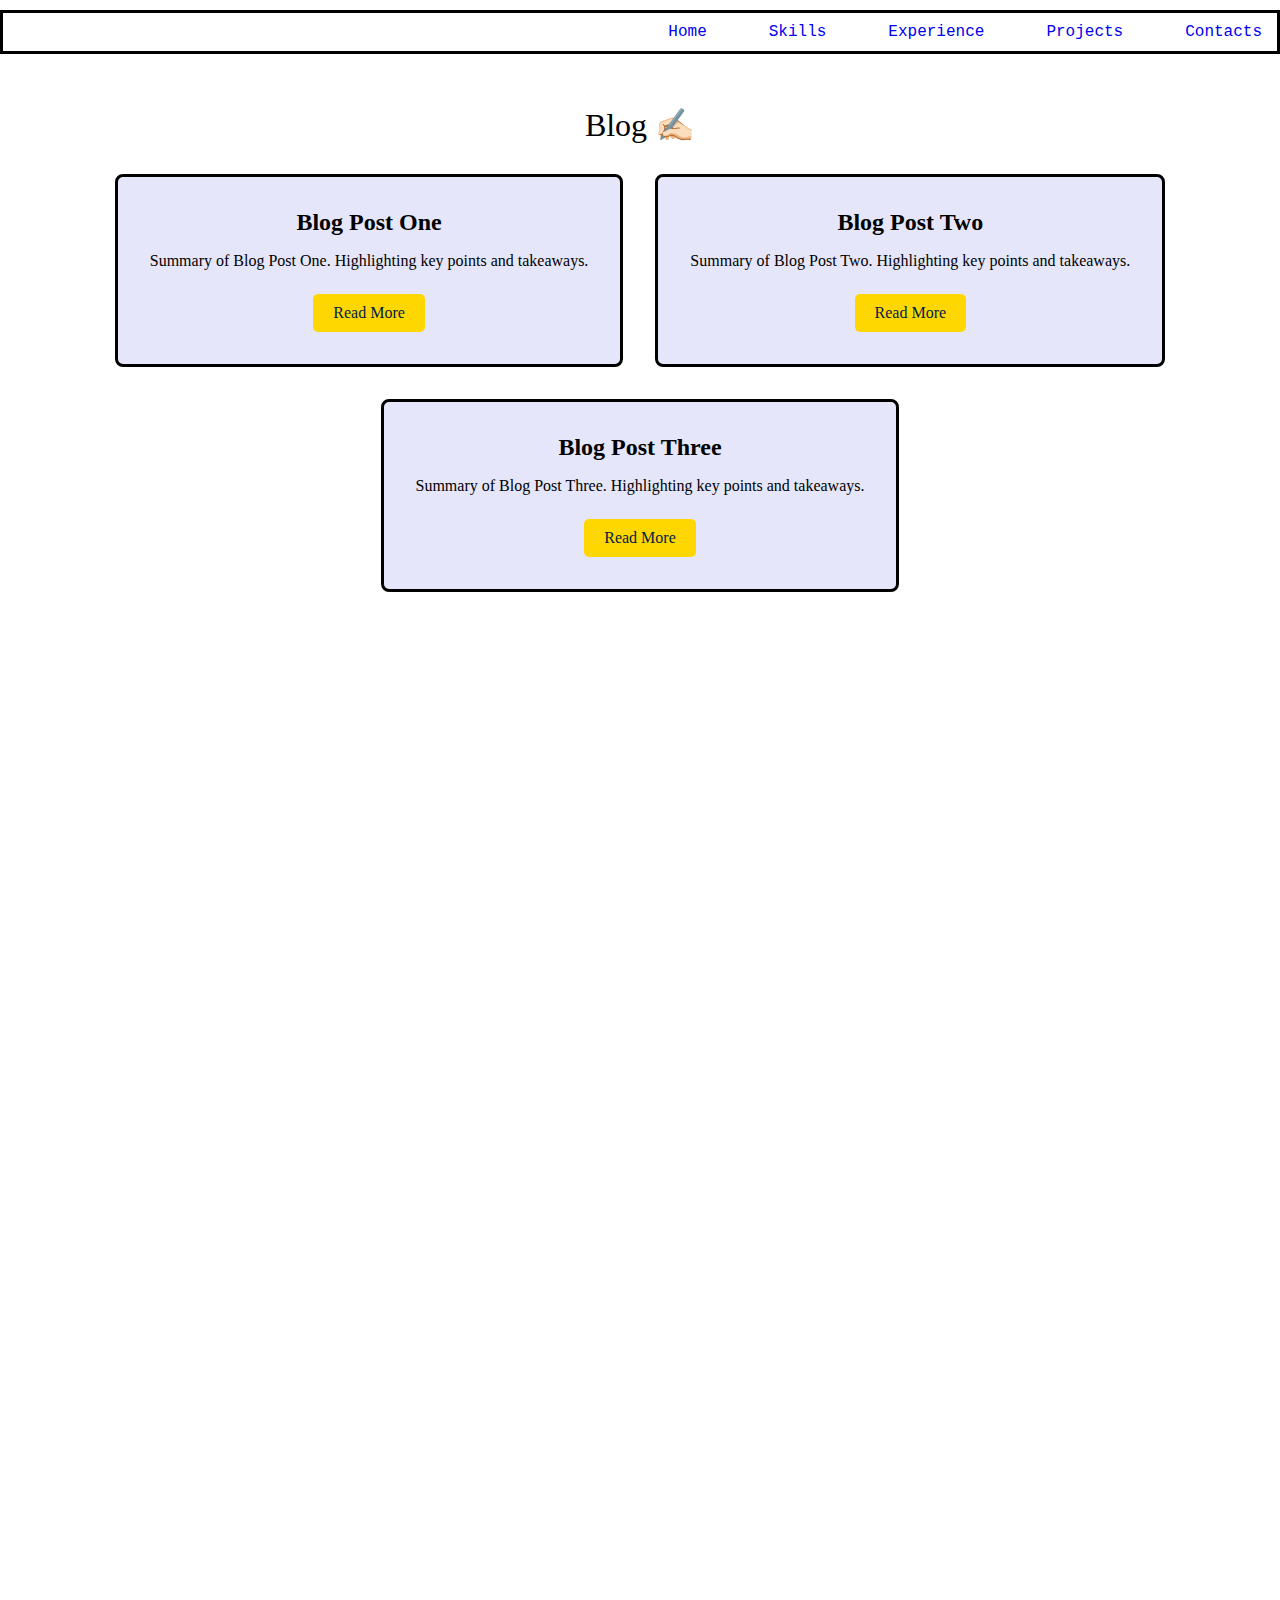
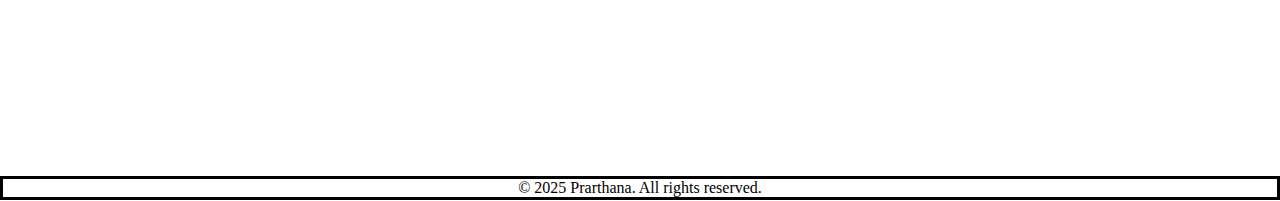
==== blog.html @ 48dcb083 "Add files via upload" ====
<!DOCTYPE html>
<html lang="en">
<head>
  <meta charset="UTF-8">
  <meta name="viewport" content="width=device-width, initial-scale=1.0">
  <title>Blogs - Prarthana Portfolio</title>
  <link rel="stylesheet" href="blog.css">
</head>
<body>
  <header>
    <nav class="navbar">
      <a href="index.html">Home</a>
      <a href="skills.html">Skills</a>
      <a href="experience.html">Experience</a>
      <a href="project.html">Projects</a>
      <a href="contact.html">Contacts</a>
    </nav>
  </header>
  

  <section id="blogs">
    <div class="head">Blog ✍🏻</div>
    <div class="blog-list">
      <div class="blog-item">
        <h3>Blog Post One</h3>
        <p>Summary of Blog Post One. Highlighting key points and takeaways.</p>
        <a href="blog-post-1.html">Read More</a>
      </div>
      <div class="blog-item">
        <h3>Blog Post Two</h3>
        <p>Summary of Blog Post Two. Highlighting key points and takeaways.</p>
        <a href="blog-post-2.html">Read More</a>
      </div>
      <div class="blog-item">
        <h3>Blog Post Three</h3>
        <p>Summary of Blog Post Three. Highlighting key points and takeaways.</p>
        <a href="blog-post-3.html">Read More</a>
      </div>
    </div>
  </section>
  

  <footer>
    <p>&copy; 2025 Prarthana. All rights reserved.</p>
  </footer>
</body>
</html>
---- blog.css ----
/* Base Styles */
body, html {
  margin: 0;
  padding: 0;
  height: 100%;
  width: 100%;
}

body {
  background-image: url('Images/Pink Marble Background Reminder Instagram Post.png');
  background-repeat: no-repeat;
  background-position: center;
  background-size: cover;
  background-attachment: fixed;
}
  
  .navbar {
    display: flex;
    gap: 2rem;
    margin-top: 10px;
    justify-content: flex-end;
    border: solid black;
  }
  
  nav a:hover {
    cursor: pointer;
    background-color: #002147;
    color: #ffd700;
    transition: background-color 0.3s, color 0.3s;
    border-radius: 5px;
  }
  
  nav a {
    padding: 10px 15px;
    text-decoration: none;
    font-family: monospace;
    font-size: large;
  }
  
  /* Blogs Section */
  .head{
    text-align: center;
    margin-bottom: 30px;
    font-size: 2em;
    margin-top:20px;
  
  }

  section#blogs {
    padding: 2rem 2rem;
    margin-bottom:20px;
    
  }
  
  .blog-list {    display: flex;
    flex-wrap: wrap;
    gap: 2rem;
    justify-content: center;
    margin-top: 10px;
    
  }
  
  .blog-item {
    padding: 2rem;
    border-radius: 8px;
    transition: transform 0.3s, box-shadow 0.3s;
    text-align: center;
    border: solid black;
    background-color:#E6E6FA;
  }
  
  .blog-item:hover {
    transform: translateY(-10px);
    box-shadow: 0 8px 16px rgba(0, 0, 0, 0.4);
  }
  
  .blog-item h3 {
    margin-top: 0;
    margin-bottom: 1rem;
    font-size: 1.5rem;
  }
  
  .blog-item p {
    margin-bottom: 1.5rem;
    font-size: 1rem;
    font-family: cursive
  }
  
  .blog-item a {
    display: inline-block;
    padding: 10px 20px;
    background-color: #ffd700;
    color: #002147;
    text-decoration: none;
    border-radius: 5px;
    transition: background-color 0.3s, color 0.3s;
  }
  
  .blog-item a:hover {
    background-color: #fffdf2;
  
  }
  
  /* Footer */
  footer {
    text-align: center;
    border: solid black;
    margin-top: 90%;
  }
  
  footer p {
    margin: 0;
  }
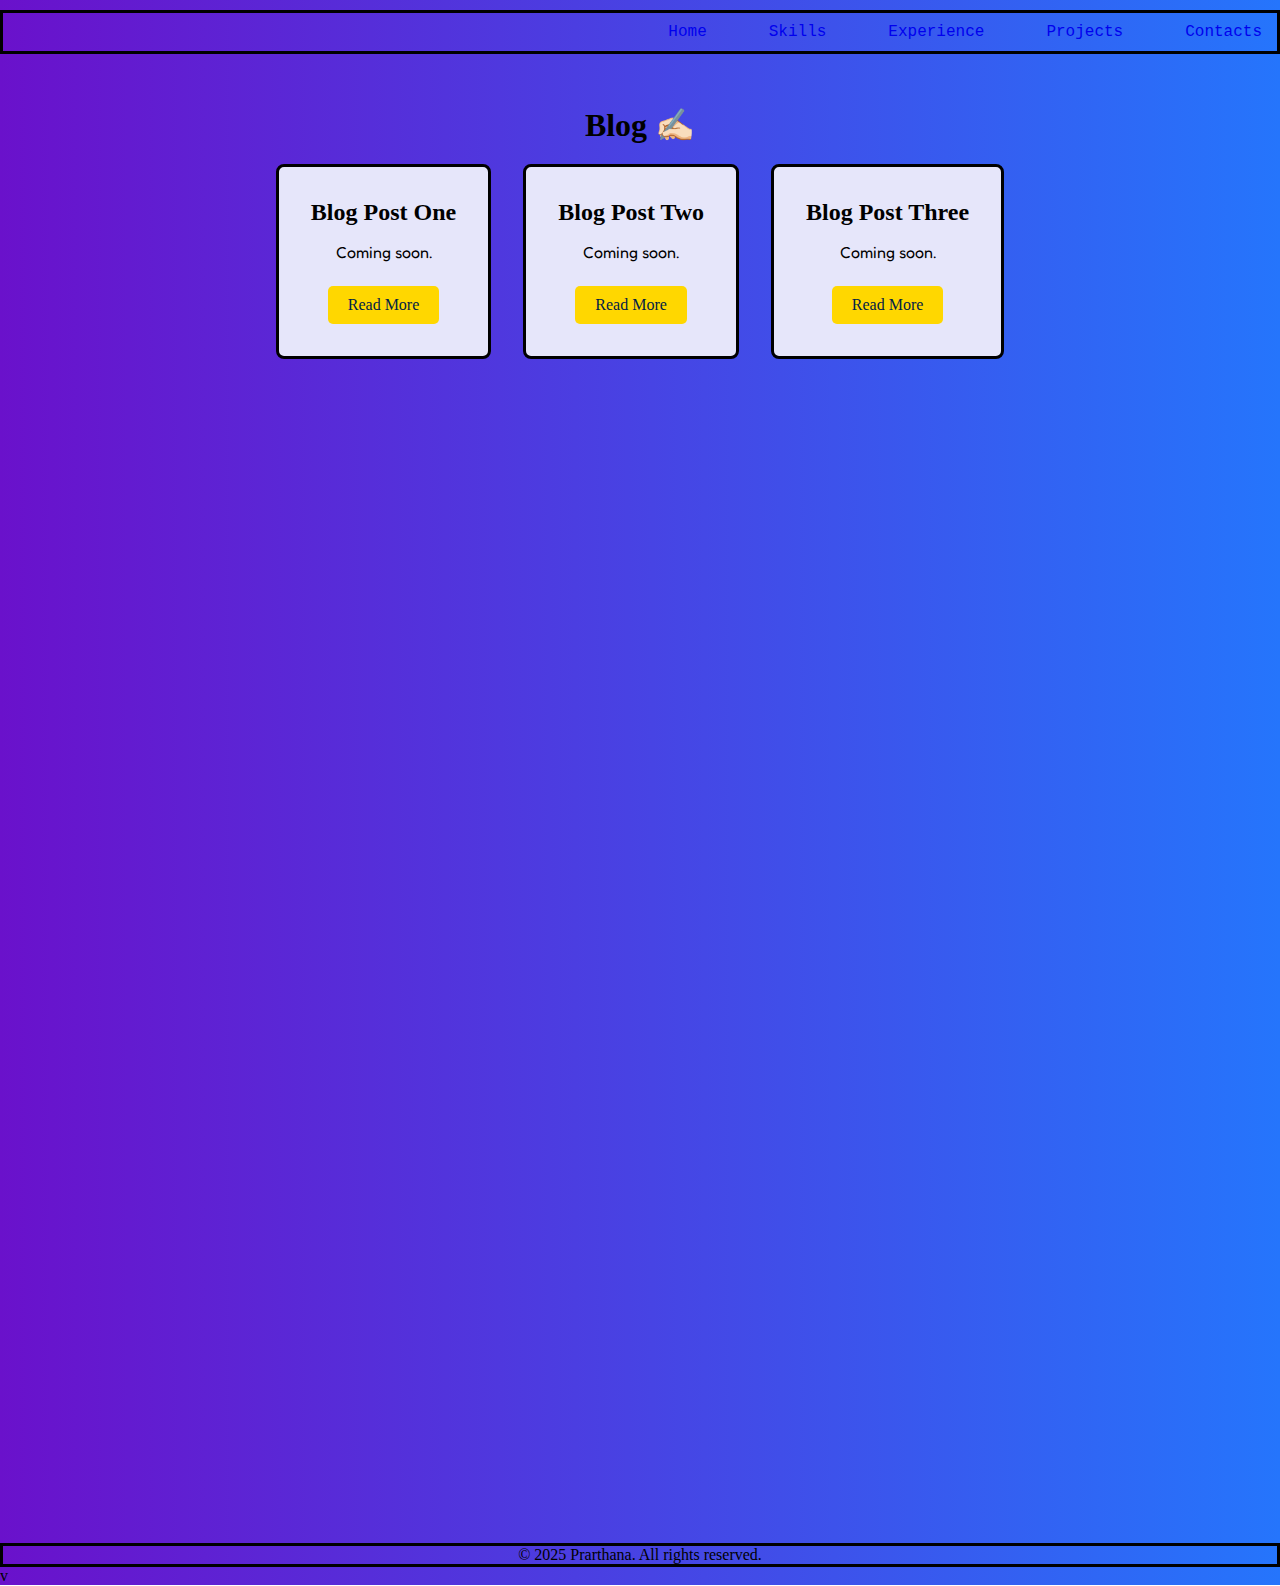
==== commit aece6294: "changed the skills" ====
--- a/blog.html
+++ b/blog.html
@@ -3,6 +3,7 @@
 <head>
   <meta charset="UTF-8">
   <meta name="viewport" content="width=device-width, initial-scale=1.0">
+  <link href="https://fonts.googleapis.com/css2?family=Fredoka+One&display=swap" rel="stylesheet">
   <title>Blogs - Prarthana Portfolio</title>
   <link rel="stylesheet" href="blog.css">
 </head>
@@ -19,21 +20,21 @@
   
 
   <section id="blogs">
-    <div class="head">Blog ✍🏻</div>
+    <h1>Blog ✍🏻</h1>
     <div class="blog-list">
       <div class="blog-item">
         <h3>Blog Post One</h3>
-        <p>Summary of Blog Post One. Highlighting key points and takeaways.</p>
+        <p>Coming soon.</p>
         <a href="blog-post-1.html">Read More</a>
       </div>
       <div class="blog-item">
         <h3>Blog Post Two</h3>
-        <p>Summary of Blog Post Two. Highlighting key points and takeaways.</p>
+        <p>Coming soon.</p>
         <a href="blog-post-2.html">Read More</a>
       </div>
       <div class="blog-item">
         <h3>Blog Post Three</h3>
-        <p>Summary of Blog Post Three. Highlighting key points and takeaways.</p>
+        <p>Coming soon.</p>
         <a href="blog-post-3.html">Read More</a>
       </div>
     </div>
@@ -45,3 +46,4 @@
   </footer>
 </body>
 </html>
+v--- a/blog.css
+++ b/blog.css
@@ -7,11 +7,11 @@
 }
 
 body {
-  background-image: url('Images/Pink Marble Background Reminder Instagram Post.png');
   background-repeat: no-repeat;
   background-position: center;
   background-size: cover;
   background-attachment: fixed;
+  background: linear-gradient(to right, #6a11cb, #2575fc);
 }
   
   .navbar {
@@ -24,7 +24,7 @@
   
   nav a:hover {
     cursor: pointer;
-    background-color: #002147;
+    background-color:  #002147;
     color: #ffd700;
     transition: background-color 0.3s, color 0.3s;
     border-radius: 5px;
@@ -38,21 +38,22 @@
   }
   
   /* Blogs Section */
-  .head{
+  h1{
     text-align: center;
-    margin-bottom: 30px;
+    margin-bottom: 20px;
     font-size: 2em;
     margin-top:20px;
-  
+    margin-bottom: 20px;
   }
 
   section#blogs {
     padding: 2rem 2rem;
-    margin-bottom:20px;
+    margin-bottom: 20px;
     
   }
   
-  .blog-list {    display: flex;
+  .blog-list {   
+     display: flex;
     flex-wrap: wrap;
     gap: 2rem;
     justify-content: center;
@@ -83,7 +84,7 @@
   .blog-item p {
     margin-bottom: 1.5rem;
     font-size: 1rem;
-    font-family: cursive
+    font-family: Fredoka One;
   }
   
   .blog-item a {
@@ -111,4 +112,17 @@
   footer p {
     margin: 0;
   }
-  +
+  @media (max-width: 480px){
+    /* Navbar */
+    .navbar {
+        gap: 1rem;
+        padding: 0.5rem;
+    }
+  
+    .navbar a {
+        font-size: small;
+        padding: 6px 10px;
+        flex-grow: 1;
+    }
+  }